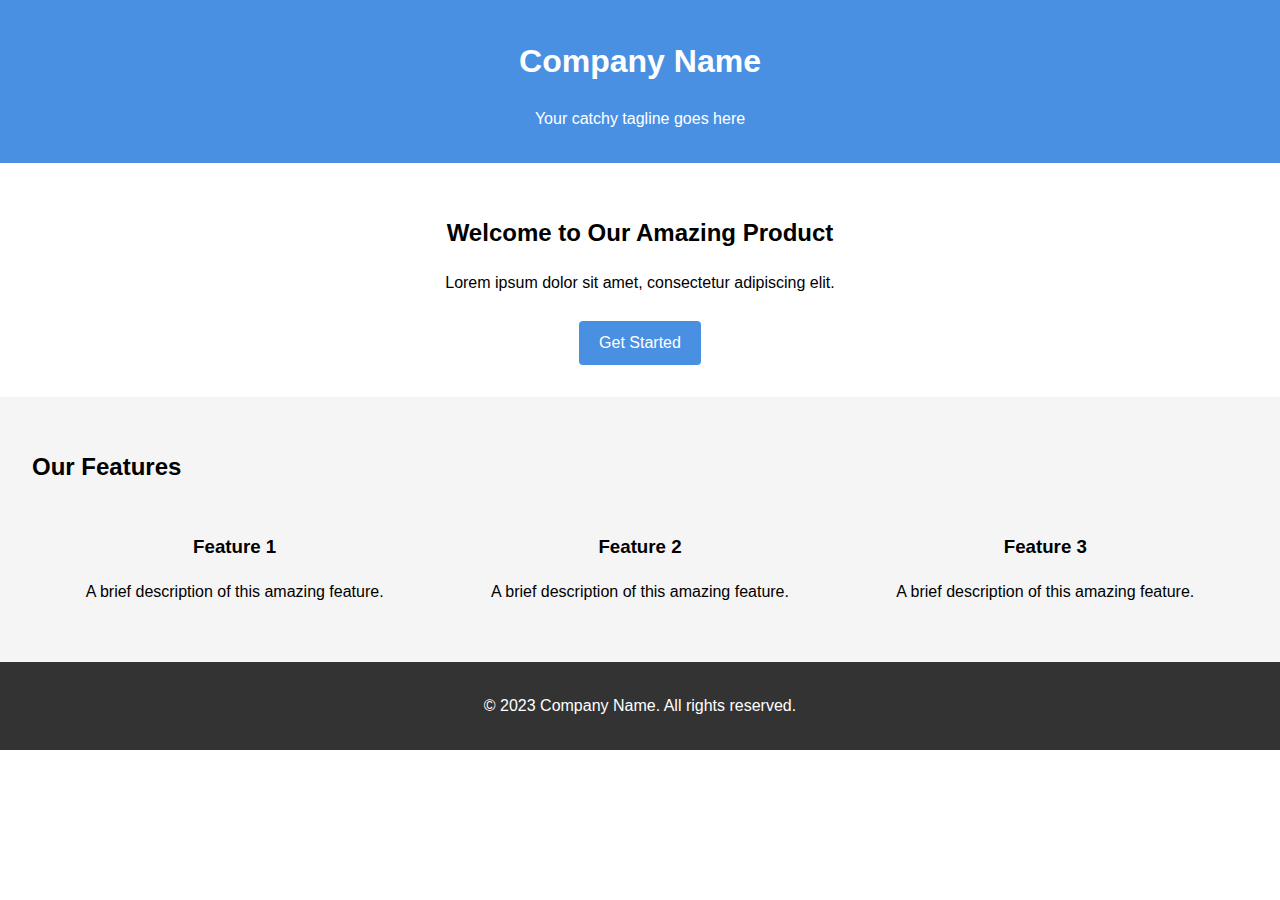
==== index.html @ 74e84471 "lkjsdlfkjsldkjfldskjflskdjf" ====
<!DOCTYPE html>
<html lang="en">
<head>
    <meta charset="UTF-8">
    <meta name="viewport" content="width=device-width, initial-scale=1.0">
    <title>Welcome to Our Site</title>
    <link rel="stylesheet" href="index.css">
</head>
<body>
    <header>
        <h1>Company Name</h1>
        <p>Your catchy tagline goes here</p>
    </header>

    <section class="hero">
        <h2>Welcome to Our Amazing Product</h2>
        <p>Lorem ipsum dolor sit amet, consectetur adipiscing elit.</p>
        <a href="#" class="cta-button">Get Started</a>
    </section>

    <section class="features">
        <h2>Our Features</h2>
        <div class="feature-grid">
            <div class="feature">
                <h3>Feature 1</h3>
                <p>A brief description of this amazing feature.</p>
            </div>
            <div class="feature">
                <h3>Feature 2</h3>
                <p>A brief description of this amazing feature.</p>
            </div>
            <div class="feature">
                <h3>Feature 3</h3>
                <p>A brief description of this amazing feature.</p>
            </div>
        </div>
    </section>

    <footer>
        <p>&copy; 2023 Company Name. All rights reserved.</p>
    </footer>
</body>
</html>
---- index.css ----
body {
    font-family: Arial, sans-serif;
    margin: 0;
    padding: 0;
    line-height: 1.5;
}

header {
    background-color: #4a90e2;
    color: white;
    padding: 1rem;
    text-align: center;
}

.hero {
    padding: 2rem;
    text-align: center;
}

.cta-button {
    background-color: #4a90e2;
    color: white;
    padding: 10px 20px;
    text-decoration: none;
    border-radius: 4px;
    display: inline-block;
    margin-top: 10px;
}

.features {
    padding: 2rem;
    background-color: #f5f5f5;
}

.feature-grid {
    display: flex;
    flex-wrap: wrap;
    justify-content: space-around;
}

.feature {
    flex-basis: 30%;
    margin: 10px;
    text-align: center;
}

footer {
    background-color: #333;
    color: white;
    text-align: center;
    padding: 1rem;
}
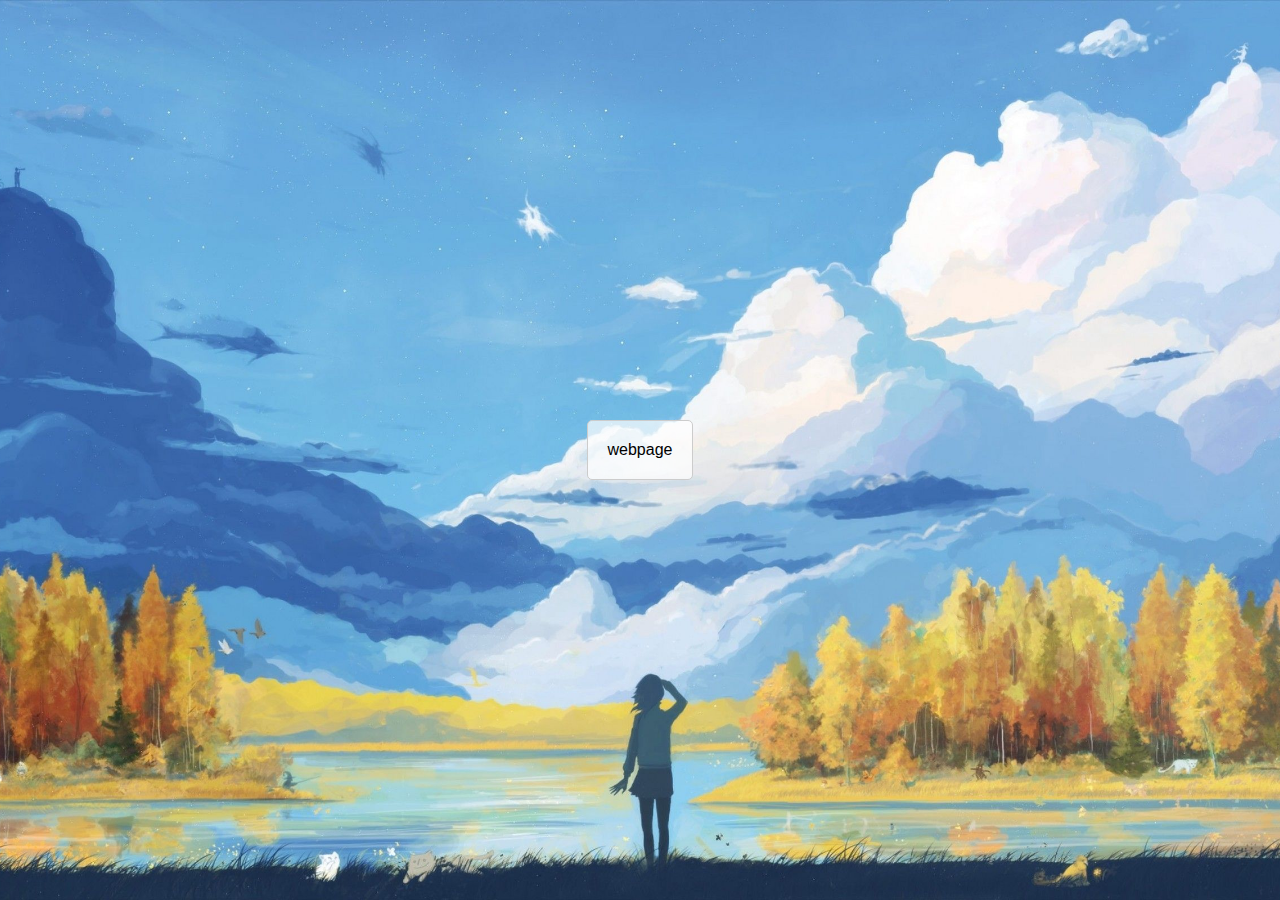
==== commit 11609b0b: "lkjlkjlkj" ====
--- a/index.html
+++ b/index.html
@@ -3,41 +3,16 @@
 <head>
     <meta charset="UTF-8">
     <meta name="viewport" content="width=device-width, initial-scale=1.0">
-    <title>Welcome to Our Site</title>
+    <title>Simple Webpage</title>
     <link rel="stylesheet" href="index.css">
 </head>
 <body>
-    <header>
-        <h1>Company Name</h1>
-        <p>Your catchy tagline goes here</p>
-    </header>
-
-    <section class="hero">
-        <h2>Welcome to Our Amazing Product</h2>
-        <p>Lorem ipsum dolor sit amet, consectetur adipiscing elit.</p>
-        <a href="#" class="cta-button">Get Started</a>
-    </section>
-
-    <section class="features">
-        <h2>Our Features</h2>
-        <div class="feature-grid">
-            <div class="feature">
-                <h3>Feature 1</h3>
-                <p>A brief description of this amazing feature.</p>
-            </div>
-            <div class="feature">
-                <h3>Feature 2</h3>
-                <p>A brief description of this amazing feature.</p>
-            </div>
-            <div class="feature">
-                <h3>Feature 3</h3>
-                <p>A brief description of this amazing feature.</p>
-            </div>
-        </div>
-    </section>
-
-    <footer>
-        <p>&copy; 2023 Company Name. All rights reserved.</p>
-    </footer>
+    <div class="container">
+        <div class="textbox">webpage</div>
+    </div>
+    <audio autoplay loop>
+        <source src="./assets/background.mp3" type="audio/mp3">
+        Your browser does not support the audio element.
+    </audio>
 </body>
 </html>
--- a/index.css
+++ b/index.css
@@ -2,7 +2,28 @@
     font-family: Arial, sans-serif;
     margin: 0;
     padding: 0;
-    line-height: 1.5;
+    background-image: url('./assets/autumn.jpg');
+    background-size: cover;
+    background-position: center;
+    background-repeat: no-repeat;
+    display: flex;
+    justify-content: center;
+    align-items: center;
+    height: 100vh;
+}
+
+.container {
+    display: flex;
+    justify-content: center;
+    align-items: center;
+}
+
+.textbox {
+    border: 1px solid #ccc;
+    padding: 20px;
+    text-align: center;
+    background-color: rgba(255, 255, 255, 0.7);
+    border-radius: 5px;
 }
 
 header {
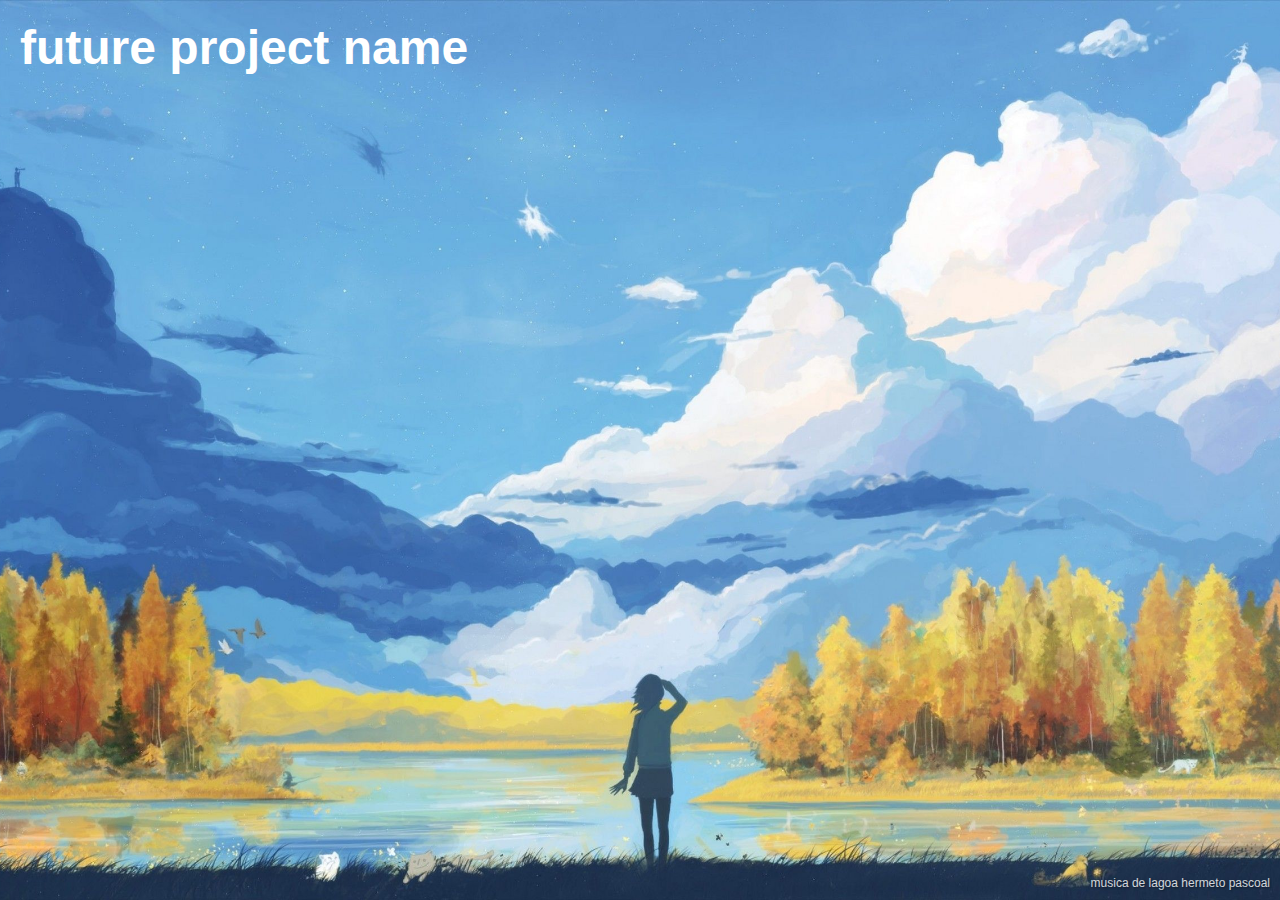
==== commit 17e2250b: "updating stuff" ====
--- a/index.html
+++ b/index.html
@@ -7,12 +7,36 @@
     <link rel="stylesheet" href="index.css">
 </head>
 <body>
-    <div class="container">
-        <div class="textbox">webpage</div>
-    </div>
-    <audio autoplay loop>
+    <div class="project-title">future project name</div>
+    <div class="music-credit">musica de lagoa hermeto pascoal</div>
+    <audio id="backgroundMusic" autoplay loop muted>
         <source src="./assets/background.mp3" type="audio/mp3">
         Your browser does not support the audio element.
     </audio>
+    
+    <script>
+        // Try to autoplay with sound
+        window.onload = function() {
+            const audio = document.getElementById('backgroundMusic');
+            audio.muted = false;
+            
+            // Try to play on page load
+            const playPromise = audio.play();
+            
+            if (playPromise !== undefined) {
+                playPromise.then(_ => {
+                    // Autoplay started successfully
+                    console.log("Audio started automatically");
+                }).catch(error => {
+                    
+                    // Add event listener to play on first user interaction with the page
+                    document.addEventListener('click', function playOnFirstClick() {
+                        audio.play();
+                        document.removeEventListener('click', playOnFirstClick);
+                    }, { once: true });
+                });
+            }
+        }
+    </script>
 </body>
 </html>
--- a/index.css
+++ b/index.css
@@ -6,68 +6,25 @@
     background-size: cover;
     background-position: center;
     background-repeat: no-repeat;
-    display: flex;
-    justify-content: center;
-    align-items: center;
     height: 100vh;
+    position: relative;
 }
 
-.container {
-    display: flex;
-    justify-content: center;
-    align-items: center;
+.project-title {
+    position: absolute;
+    top: 20px;
+    left: 20px;
+    color: white;
+    font-size: 48px;
+    font-weight: bold;
 }
 
-.textbox {
-    border: 1px solid #ccc;
-    padding: 20px;
-    text-align: center;
-    background-color: rgba(255, 255, 255, 0.7);
-    border-radius: 5px;
-}
-
-header {
-    background-color: #4a90e2;
+.music-credit {
+    position: absolute;
+    bottom: 10px;
+    right: 10px;
     color: white;
-    padding: 1rem;
-    text-align: center;
-}
-
-.hero {
-    padding: 2rem;
-    text-align: center;
-}
-
-.cta-button {
-    background-color: #4a90e2;
-    color: white;
-    padding: 10px 20px;
-    text-decoration: none;
-    border-radius: 4px;
-    display: inline-block;
-    margin-top: 10px;
-}
-
-.features {
-    padding: 2rem;
-    background-color: #f5f5f5;
-}
-
-.feature-grid {
-    display: flex;
-    flex-wrap: wrap;
-    justify-content: space-around;
-}
-
-.feature {
-    flex-basis: 30%;
-    margin: 10px;
-    text-align: center;
-}
-
-footer {
-    background-color: #333;
-    color: white;
-    text-align: center;
-    padding: 1rem;
-} +    font-size: 12px;
+    opacity: 0.8;
+    text-shadow: 1px 1px 2px rgba(0, 0, 0, 0.5);
+}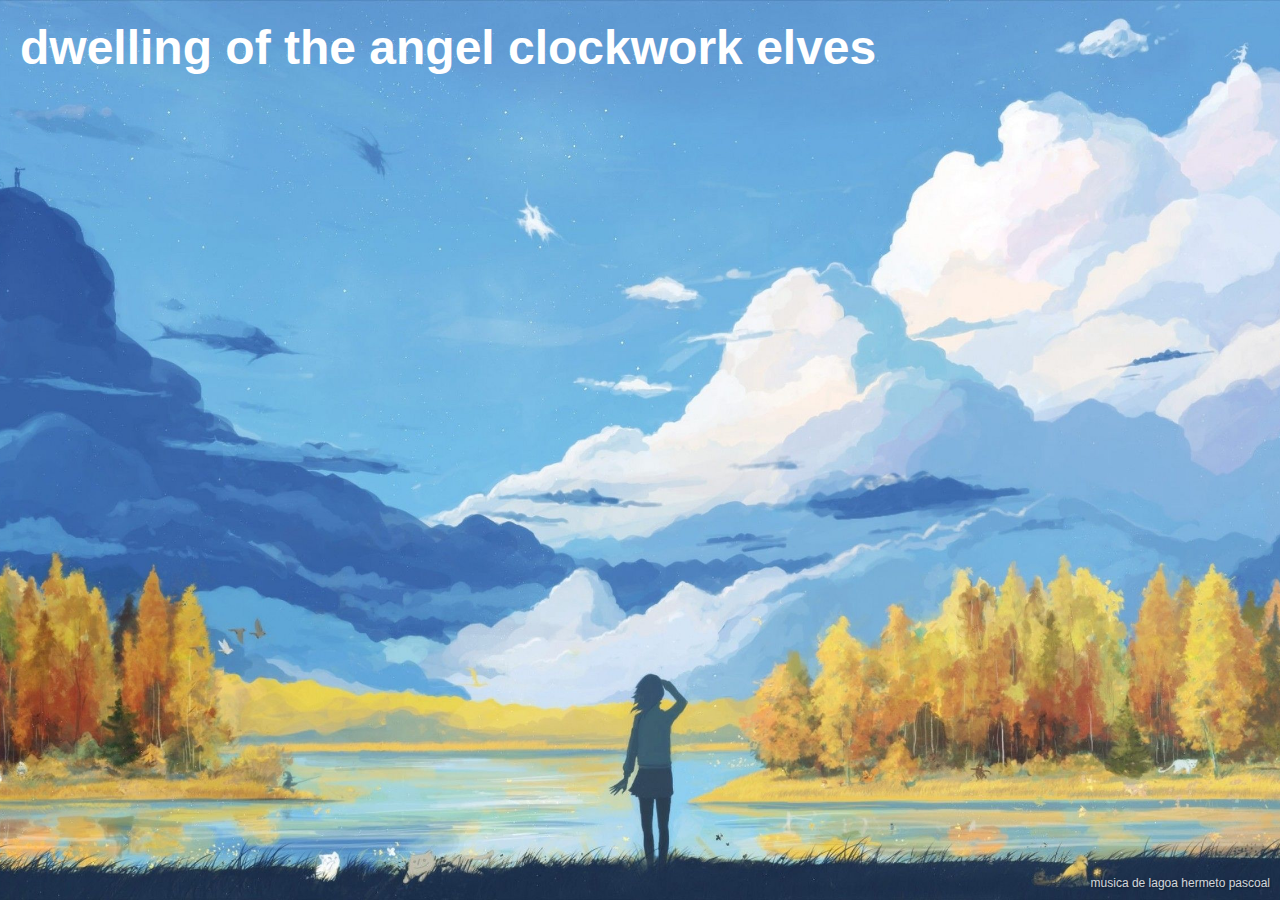
==== commit 740dbc9b: "update thing" ====
--- a/index.html
+++ b/index.html
@@ -3,15 +3,14 @@
 <head>
     <meta charset="UTF-8">
     <meta name="viewport" content="width=device-width, initial-scale=1.0">
-    <title>Simple Webpage</title>
+    <title>blog</title>
     <link rel="stylesheet" href="index.css">
 </head>
 <body>
-    <div class="project-title">future project name</div>
+    <div class="project-title">dwelling of the angel clockwork elves</div>
     <div class="music-credit">musica de lagoa hermeto pascoal</div>
     <audio id="backgroundMusic" autoplay loop muted>
         <source src="./assets/background.mp3" type="audio/mp3">
-        Your browser does not support the audio element.
     </audio>
     
     <script>
